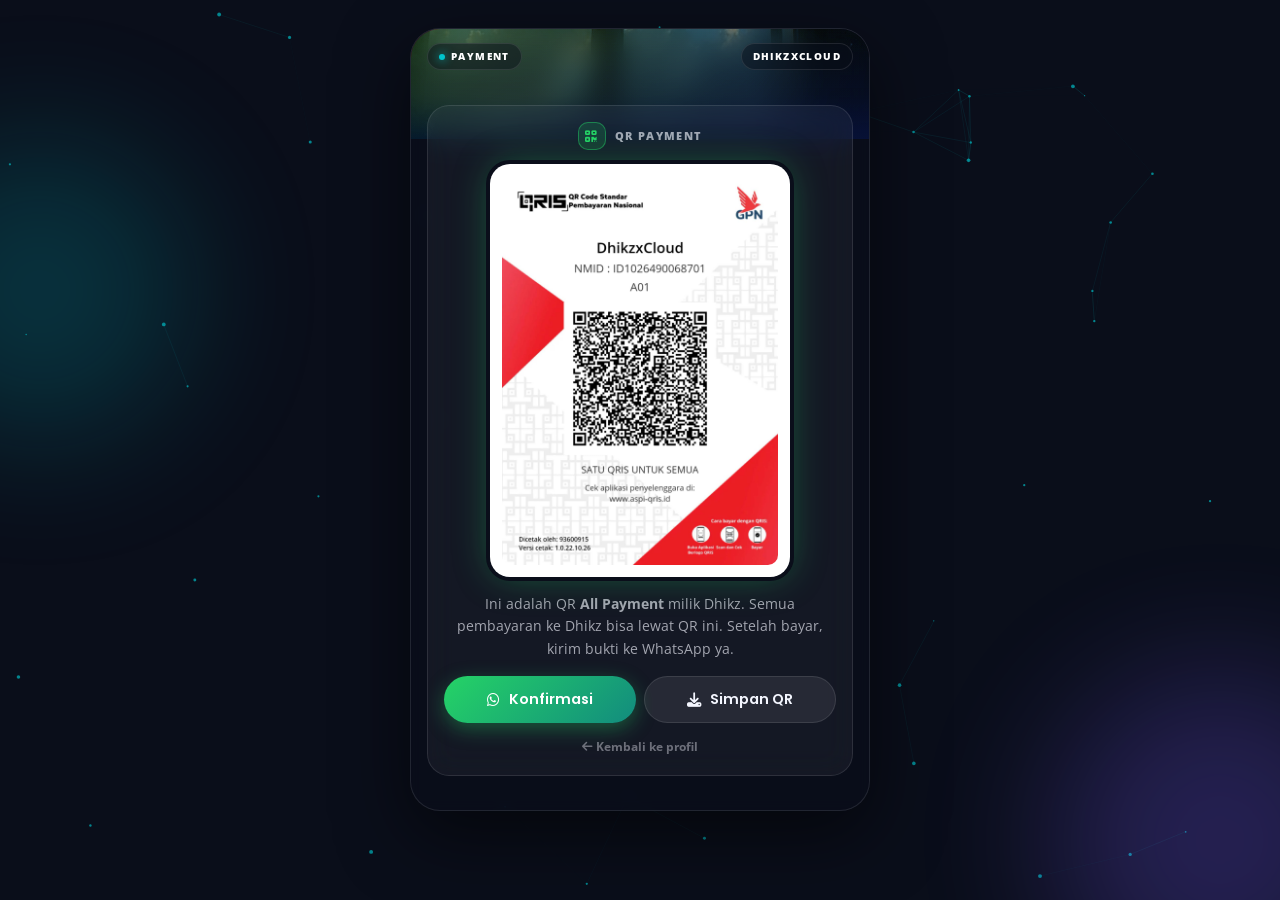
==== payment/index.html @ 9b280c03 "Add files via upload" ====
<!DOCTYPE html>
<html lang="id">
<head>
    <meta charset="UTF-8">
    <meta name="viewport" content="width=device-width, initial-scale=1.0">
    <title>QR Payment - DhikzxCloud</title>
    <meta name="description" content="QR All Payment milik Dhikz.">
    <meta name="theme-color" content="#0a0e1a">
    <meta name="robots" content="noindex">
    <link rel="icon" href="data:image/svg+xml,%3Csvg xmlns='http://www.w3.org/2000/svg' viewBox='0 0 64 64'%3E%3Crect width='64' height='64' rx='16' fill='%230a0e1a'/%3E%3Ctext x='32' y='43' font-size='30' font-family='Arial' font-weight='900' text-anchor='middle' fill='%2300c4cc'%3ED%3C/text%3E%3C/svg%3E">
    <link rel="preconnect" href="https://fonts.googleapis.com">
    <link rel="preconnect" href="https://fonts.gstatic.com" crossorigin>
    <link href="https://fonts.googleapis.com/css2?family=Poppins:wght@400;500;600;700;800&family=Open+Sans:wght@400;600;700&display=swap" rel="stylesheet">
    <link rel="stylesheet" href="https://cdnjs.cloudflare.com/ajax/libs/font-awesome/6.4.0/css/all.min.css">
    <link rel="stylesheet" href="../styles.css">
</head>
<body>
    <canvas id="bg" aria-hidden="true"></canvas>
    <div class="orb a" aria-hidden="true"></div>
    <div class="orb b" aria-hidden="true"></div>

    <main class="pw" style="max-width:460px">
        <header class="cover" style="height:110px">
            <div class="sparks" aria-hidden="true"><i></i><i></i><i></i><i></i><i></i><i></i><i></i><i></i><i></i><i></i></div>
            <div class="coverTop">
                <span class="chip"><i class="dot"></i> Payment</span>
                <span class="chip">DhikzxCloud</span>
            </div>
        </header>

        <section class="card pay" style="--accent:#25d366; margin-top:-34px; position:relative">
            <h1 class="cardTitle" style="justify-content:center"><span class="cIcon"><i class="fas fa-qrcode"></i></span>QR Payment</h1>
            <div class="qrWrap" id="qrWrap">
                <img src="payment.jpg" alt="QR All Payment milik Dhikz" onerror="this.parentNode.classList.add('err')">
                <p class="qrErr">Gambar QR belum tersedia. Hubungi via WhatsApp.</p>
            </div>
            <p class="payNote">Ini adalah QR <b>All Payment</b> milik Dhikz. Semua pembayaran ke Dhikz bisa lewat QR ini. Setelah bayar, kirim bukti ke WhatsApp ya.</p>
            <div class="pjBtns center">
                <a class="btn wa" href="https://wa.me/6285810287828" target="_blank" rel="noopener"><i class="fab fa-whatsapp"></i> Konfirmasi</a>
                <a class="btn ghost" href="payment.jpg" download="payment-dhikz.jpg"><i class="fas fa-download"></i> Simpan QR</a>
            </div>
            <a class="back" href="../"><i class="fas fa-arrow-left"></i> Kembali ke profil</a>
        </section>
    </main>

    <script src="../main.js"></script>
</body>
</html>
---- styles.css ----
/* =========================================================
   DhikzxCloud profile v2 — glass card concept
   ========================================================= */
:root {
    --ink: #f4f6ff;
    --soft: rgba(244, 246, 255, .64);
    --soft2: rgba(244, 246, 255, .40);
    --panel: rgba(255, 255, 255, .05);
    --line: rgba(255, 255, 255, .10);
    --bg: #0a0e1a;
    --glow: #00c4cc;          /* warna aksen utama: ganti di sini */
    --glow2: #7c5cff;
    --grad: linear-gradient(135deg, #00e0c6, #1fa2ff);
}

* { margin: 0; padding: 0; box-sizing: border-box; }
html { scroll-behavior: smooth; }

body {
    background: var(--bg);
    color: var(--ink);
    font-family: 'Open Sans', -apple-system, 'Segoe UI', Arial, sans-serif;
    line-height: 1.6;
    min-height: 100vh;
    overflow-x: hidden;
    padding: 28px 14px 40px;
}

#bg { position: fixed; inset: 0; width: 100%; height: 100%; z-index: 0; pointer-events: none; }

/* ===== AMBIENT ORBS ===== */
.orb { position: fixed; border-radius: 50%; filter: blur(70px); pointer-events: none; z-index: 0; }
.orb.a { width: 300px; height: 300px; top: 140px; left: -110px; background: var(--glow); opacity: .20; animation: orbFloatA 9s ease-in-out infinite; }
.orb.b { width: 340px; height: 340px; bottom: -110px; right: -110px; background: var(--glow2); opacity: .24; animation: orbFloatB 11s ease-in-out infinite; }

/* ===== WRAPPER ===== */
.pw {
    position: relative;
    z-index: 1;
    max-width: 640px;
    margin: 0 auto;
    background: rgba(10, 14, 26, .78);
    backdrop-filter: blur(6px);
    border: 1px solid var(--line);
    border-radius: 30px;
    overflow: hidden;
    padding-bottom: 22px;
    box-shadow: 0 24px 70px rgba(0, 0, 0, .55);
    animation: borderGlow 4s ease-in-out infinite;
}

/* ===== COVER ===== */
.cover {
    position: relative;
    height: 170px;
    background: #1b2240 url('dikz.webp') center 30% / cover no-repeat;
    overflow: hidden;
}
.cover::before {
    content: ""; position: absolute; inset: 0;
    backdrop-filter: blur(14px);
    background: linear-gradient(180deg, rgba(10,14,26,.15) 0%, rgba(10,14,26,.55) 60%, var(--bg) 100%);
}
.cover::after {
    content: ""; position: absolute; inset: 0;
    background: linear-gradient(135deg, #00e0c6, #1fa2ff, #7c5cff, #00e0c6);
    background-size: 250% 250%;
    mix-blend-mode: soft-light;
    opacity: .55;
    animation: coverBreath 5s ease-in-out infinite, gradShift 8s ease-in-out infinite;
}
.coverTop {
    position: absolute; top: 14px; left: 16px; right: 16px; z-index: 3;
    display: flex; justify-content: space-between; align-items: center;
    animation: riseIn .6s .05s both;
}
.chip {
    font-size: 9.5px; font-weight: 800; letter-spacing: 1.4px; text-transform: uppercase;
    padding: 5px 11px; border-radius: 999px; color: #fff;
    background: rgba(10,14,26,.45); border: 1px solid var(--line);
    backdrop-filter: blur(10px);
    display: inline-flex; align-items: center; gap: 6px;
}
.chip .dot {
    width: 6px; height: 6px; border-radius: 50%;
    background: var(--glow); box-shadow: 0 0 10px var(--glow);
    animation: pulse 2s ease-in-out infinite;
}
.chip .fa-location-dot { color: var(--glow); font-size: 10px; }

.sparks { position: absolute; inset: 0; z-index: 2; pointer-events: none; }
.sparks i {
    position: absolute; bottom: -10px; width: 5px; height: 5px; border-radius: 50%;
    background: #fff; box-shadow: 0 0 10px 2px var(--glow);
    opacity: 0; animation: sparkUp 4.5s linear infinite;
}
.sparks i:nth-child(1)  { left: 6%;  animation-delay: 0s;   animation-duration: 4.2s; }
.sparks i:nth-child(2)  { left: 16%; animation-delay: 1.2s; animation-duration: 5.1s; width: 3px; height: 3px; }
.sparks i:nth-child(3)  { left: 27%; animation-delay: .6s;  animation-duration: 4.6s; }
.sparks i:nth-child(4)  { left: 38%; animation-delay: 2.1s; animation-duration: 5.4s; width: 4px; height: 4px; }
.sparks i:nth-child(5)  { left: 49%; animation-delay: .3s;  animation-duration: 4.0s; }
.sparks i:nth-child(6)  { left: 61%; animation-delay: 1.7s; animation-duration: 5.0s; width: 3px; height: 3px; }
.sparks i:nth-child(7)  { left: 72%; animation-delay: .9s;  animation-duration: 4.8s; }
.sparks i:nth-child(8)  { left: 82%; animation-delay: 2.6s; animation-duration: 4.4s; width: 4px; height: 4px; }
.sparks i:nth-child(9)  { left: 91%; animation-delay: 1.4s; animation-duration: 5.2s; }
.sparks i:nth-child(10) { left: 33%; animation-delay: 3.1s; animation-duration: 4.9s; width: 3px; height: 3px; }

/* ===== IDENTITY ===== */
.idWrap {
    position: relative; z-index: 2;
    margin-top: -56px; padding: 0 18px; text-align: center;
    animation: riseIn .7s .1s cubic-bezier(.22,1,.36,1) both;
}
.avatarWrap {
    position: relative;
    width: 108px; height: 108px; margin: 0 auto 36px;
    border-radius: 50%; padding: 4px;
    background: var(--grad);
    box-shadow: 0 0 0 6px var(--bg), 0 0 36px rgba(0,196,204,.5);
    animation: popIn .8s .15s cubic-bezier(.22,1,.36,1) both, avatarGlow 3.2s 1s ease-in-out infinite, avatarFloat 5s 1s ease-in-out infinite;
}
.avatarInner { width: 100%; height: 100%; border-radius: 50%; overflow: hidden; background: #151b33; position: relative; }
.avatar { width: 100%; height: 100%; object-fit: cover; display: block; }

.avatarWrap::before { /* cincin cahaya muter */
    content: ""; position: absolute; inset: -10px; border-radius: 50%;
    background: conic-gradient(from 0deg, transparent 0 40%, var(--glow) 75%, #fff 100%);
    -webkit-mask: radial-gradient(farthest-side, transparent calc(100% - 3px), #000 calc(100% - 2.5px));
            mask: radial-gradient(farthest-side, transparent calc(100% - 3px), #000 calc(100% - 2.5px));
    animation: spin 2.6s linear infinite;
    filter: drop-shadow(0 0 6px var(--glow));
}
.avatarWrap::after { /* cincin putus-putus */
    content: ""; position: absolute; inset: -18px; border-radius: 50%;
    border: 1.5px dashed rgba(0,196,204,.5);
    animation: spinRev 16s linear infinite;
}
.orbit { position: absolute; inset: -26px; border-radius: 50%; pointer-events: none; animation: spin 7s linear infinite; }
.orbit::before {
    content: ""; position: absolute; top: 0; left: 50%; width: 9px; height: 9px; margin-left: -4.5px;
    border-radius: 50%; background: var(--glow); box-shadow: 0 0 14px 3px var(--glow);
}
.orbit.o2 { inset: -34px; animation: spinRev 11s linear infinite; }
.orbit.o2::before { width: 6px; height: 6px; margin-left: -3px; background: #fff; box-shadow: 0 0 10px 2px #fff; }

.pName {
    font-family: 'Poppins', sans-serif;
    font-size: clamp(1.7rem, 7vw, 2.3rem);
    font-weight: 800; letter-spacing: -.4px; line-height: 1.15;
    background: linear-gradient(90deg, #fff 0%, var(--glow) 25%, #fff 50%, var(--glow) 75%, #fff 100%);
    background-size: 200% auto;
    -webkit-background-clip: text; background-clip: text;
    -webkit-text-fill-color: transparent; color: transparent;
    animation: riseIn .6s .3s both, textFlow 4s linear infinite;
}
.pNum { margin-top: 4px; font-size: 13px; font-weight: 600; color: var(--soft2); letter-spacing: .5px; animation: riseIn .6s .38s both; }
.pBadge {
    position: relative; overflow: hidden; margin-top: 12px;
    display: inline-flex; align-items: center; gap: 7px;
    font-size: 11px; font-weight: 800; letter-spacing: 1px; text-transform: uppercase;
    padding: 6px 16px; border-radius: 999px; color: #fff;
    background: var(--grad); box-shadow: 0 6px 20px rgba(0,196,204,.4);
    animation: popIn .6s .45s both;
}
.pBadge::after {
    content: ""; position: absolute; top: 0; bottom: 0; left: 0; width: 40%;
    background: linear-gradient(90deg, transparent, rgba(255,255,255,.55), transparent);
    animation: shine 3.4s 1.2s ease-in-out infinite;
}
.tagline { margin: 16px auto 0; max-width: 460px; font-size: .95rem; font-style: italic; color: var(--soft); animation: riseIn .6s .55s both; }

/* ===== QUICK STATS ===== */
.quick { position: relative; z-index: 2; display: grid; grid-template-columns: repeat(3, 1fr); gap: 8px; margin: 20px 16px 14px; }
.qItem {
    background: var(--panel); border: 1px solid var(--line); border-radius: 16px;
    padding: 10px 6px; text-align: center; backdrop-filter: blur(12px);
    animation: popIn .55s both;
}
.qItem:nth-child(1) { animation-delay: .5s; }
.qItem:nth-child(2) { animation-delay: .6s; }
.qItem:nth-child(3) { animation-delay: .7s; }
.qL { font-size: 8.5px; font-weight: 800; letter-spacing: 1.2px; text-transform: uppercase; color: var(--soft2); margin-bottom: 4px; }
.qV { font-size: 13px; font-weight: 800; color: #fff; }
.qV.ok { color: #2de2c6; }

/* ===== SECTION CARD ===== */
.card {
    position: relative; z-index: 2; overflow: hidden;
    margin: 0 16px 12px; padding: 16px;
    background: var(--panel); border: 1px solid var(--line); border-radius: 22px;
    backdrop-filter: blur(14px);
}
.card::before { /* cahaya ngikutin kursor */
    content: ""; position: absolute; inset: 0; pointer-events: none; opacity: 0; transition: opacity .3s;
    background: radial-gradient(260px circle at var(--mx, 50%) var(--my, 0%), color-mix(in srgb, var(--accent) 16%, transparent), transparent 70%);
}
.card:hover::before { opacity: 1; }
.card::after { /* kilau lewat */
    content: ""; position: absolute; top: 0; bottom: 0; left: -60%; width: 35%;
    background: linear-gradient(90deg, transparent, rgba(255,255,255,.07), transparent);
    transform: skewX(-20deg); pointer-events: none;
    animation: sheen 6s 2s ease-in-out infinite;
}
.cardTitle {
    display: flex; align-items: center; gap: 9px; margin-bottom: 14px;
    font-family: 'Open Sans', sans-serif; font-size: 11px; font-weight: 800; letter-spacing: 1.4px;
    text-transform: uppercase; color: var(--soft);
}
.cIcon {
    width: 28px; height: 28px; border-radius: 10px; flex-shrink: 0;
    display: inline-flex; align-items: center; justify-content: center; font-size: 13px;
    color: var(--accent);
    background: color-mix(in srgb, var(--accent) 16%, transparent);
    border: 1px solid color-mix(in srgb, var(--accent) 45%, transparent);
    animation: iconPulse 3s ease-in-out infinite;
}

/* reveal saat scroll */
.reveal { opacity: 0; transform: translateY(16px) scale(.98); transition: opacity .6s cubic-bezier(.22,1,.36,1), transform .6s cubic-bezier(.22,1,.36,1); }
.reveal.in { opacity: 1; transform: none; }

/* ===== BIO ===== */
.bio p { font-size: .93rem; color: var(--soft); margin-bottom: 12px; text-align: left; }
.bio p:last-child { margin-bottom: 0; }

/* ===== SKILLS ===== */
.skills-grid { display: grid; grid-template-columns: repeat(3, 1fr); gap: 8px; }
.skill {
    border-radius: 16px; padding: 14px 6px 12px; text-align: center;
    background: color-mix(in srgb, var(--tc) 9%, transparent);
    border: 1px solid color-mix(in srgb, var(--tc) 30%, transparent);
    animation: tileFloat 4s ease-in-out infinite;
    transition: transform .25s, box-shadow .25s;
}
.skill:nth-child(2n) { animation-delay: .5s; }
.skill:nth-child(3n) { animation-delay: 1s; }
.skill:hover { box-shadow: 0 8px 22px color-mix(in srgb, var(--tc) 35%, transparent); }
.skill i { display: block; font-size: 1.7rem; color: var(--tc); margin-bottom: 8px; animation: iconBob 3.2s ease-in-out infinite; }
.skill span { font-size: 11px; font-weight: 800; letter-spacing: .6px; color: #fff; }

/* ===== PROJECTS ===== */
.project {
    position: relative; overflow: hidden;
    border-radius: 18px; padding: 15px 16px 16px; margin-bottom: 12px;
    background: linear-gradient(135deg, #1b1240 0%, #3d1b6e 52%, #a02669 100%);
    border: 1px solid rgba(255,255,255,.18);
    box-shadow: 0 12px 28px rgba(160,38,105,.28), inset 0 1px 0 rgba(255,255,255,.2);
    transition: transform .25s, box-shadow .25s;
}
.project:last-child { margin-bottom: 0; }
.project[data-cat="bot"] { background: linear-gradient(135deg, #0b2a3a 0%, #0d4d63 52%, #0aa5a0 100%); box-shadow: 0 12px 28px rgba(10,165,160,.25), inset 0 1px 0 rgba(255,255,255,.2); }
.project[data-cat="web"] { background: linear-gradient(135deg, #1b1240 0%, #3d1b6e 52%, #a02669 100%); }
.project:hover { transform: translateY(-4px); }
.project::before {
    content: "{ } < / > ( ) ; { } < / > ( ) ;";
    position: absolute; inset: -6px 0 auto 0; font-size: 22px; line-height: 2.1; letter-spacing: 14px;
    color: #fff; opacity: .06; pointer-events: none; font-family: monospace;
    animation: suitDrift 6s ease-in-out infinite;
}
.project::after {
    content: ""; position: absolute; top: 0; bottom: 0; left: 0; width: 28%;
    background: linear-gradient(90deg, transparent, rgba(255,255,255,.2), transparent);
    transform: translateX(-140%) skewX(-20deg); pointer-events: none;
    animation: chipSheen 5s 1.5s ease-in-out infinite;
}
.project > * { position: relative; z-index: 1; }
.pjTop { display: flex; justify-content: space-between; align-items: center; margin-bottom: 8px; }
.pjLabel { font-size: 10px; font-weight: 800; letter-spacing: 1.6px; text-transform: uppercase; color: rgba(255,255,255,.7); }
.pjBadge {
    display: inline-flex; align-items: center; gap: 4px;
    font-size: 9.5px; font-weight: 800; letter-spacing: .6px; text-transform: uppercase;
    padding: 3px 9px; border-radius: 999px;
    color: #c8ffee; background: rgba(45,226,198,.16); border: 1px solid rgba(45,226,198,.5);
}
.pjBadge.soon { color: #ffe9a8; background: rgba(255,210,63,.14); border-color: rgba(255,210,63,.5); }
.project h3 { font-family: 'Poppins', sans-serif; font-size: 1.12rem; font-weight: 700; line-height: 1.3; color: #fff; margin-bottom: 6px; }
.pjDesc { font-size: .86rem; color: rgba(255,255,255,.8); margin-bottom: 12px; }
.tags { display: flex; flex-wrap: wrap; gap: 6px; }
.tags span {
    font-size: 11px; font-weight: 700; padding: 4px 10px; border-radius: 999px;
    color: #fff; background: rgba(255,255,255,.12); border: 1px solid rgba(255,255,255,.22);
}
.project .btn { margin-top: 14px; }

/* ===== BUTTONS ===== */
.btn {
    display: inline-flex; align-items: center; justify-content: center; gap: 9px;
    font-family: 'Poppins', sans-serif; font-size: .9rem; font-weight: 600; text-decoration: none; cursor: pointer;
    color: #04121a; background: var(--grad);
    border: 0; border-radius: 999px; padding: 11px 24px;
    box-shadow: 0 6px 20px rgba(0,196,204,.35);
    transition: transform .2s, box-shadow .2s;
}
.btn:hover { transform: translateY(-2px) scale(1.02); box-shadow: 0 10px 26px rgba(0,196,204,.5); }
.btn:focus-visible, .card button:focus-visible { outline: 2px solid #fff; outline-offset: 3px; }
.btn.wa { background: linear-gradient(135deg, #25d366, #128c7e); color: #fff; box-shadow: 0 6px 20px rgba(37,211,102,.35); }
.btn.ghost { background: rgba(255,255,255,.08); color: var(--ink); border: 1px solid var(--line); box-shadow: none; }

/* ===== BUTTON ROWS ===== */
.pjBtns { display: flex; flex-wrap: wrap; gap: 8px; margin-top: 14px; }
.pjBtns .btn { margin-top: 0; flex: 1 1 140px; }
.pjBtns.center { justify-content: center; margin-top: 0; }

/* ===== PAYMENT PAGE ===== */
.pay { text-align: center; }
.qrWrap {
    position: relative; width: min(100%, 300px); margin: 6px auto 16px; padding: 12px;
    background: #fff; border-radius: 20px;
    box-shadow: 0 0 0 4px var(--bg), 0 0 36px rgba(37,211,102,.35);
}
.qrWrap img { display: block; width: 100%; height: auto; border-radius: 10px; }
.qrErr { display: none; color: #333; font-size: .85rem; padding: 40px 10px; }
.qrWrap.err img { display: none; }
.qrWrap.err .qrErr { display: block; }
.payNote { color: var(--soft); font-size: .88rem; margin-bottom: 16px; }
.pay .pjBtns { margin-top: 0; }
.back { display: inline-block; margin-top: 14px; font-size: 12px; font-weight: 700; color: var(--soft2); text-decoration: none; }
.back:hover { color: var(--glow); }

/* ===== CONTACT ===== */
.contact { text-align: center; }
.contact .cardTitle { justify-content: center; }
.cDesc { color: var(--soft); font-size: .92rem; margin-bottom: 16px; }

/* ===== FOOTER ===== */
.foot { position: relative; z-index: 2; margin-top: 16px; text-align: center; }
.foot > span {
    display: inline-block; padding: 6px 16px; border-radius: 999px;
    font-size: 10px; font-weight: 700; letter-spacing: 1.2px; text-transform: uppercase;
    color: var(--soft2); background: var(--panel); border: 1px solid var(--line);
}
.foot p { margin-top: 10px; font-size: 11.5px; color: var(--soft2); }
.foot .fa-heart { color: #ff6b8b; margin: 0 2px; }

/* ===== MODAL ===== */
.modal {
    position: fixed; inset: 0; z-index: 100; display: flex; align-items: center; justify-content: center;
    padding: 20px; background: rgba(5, 8, 16, .72); backdrop-filter: blur(6px);
}
.modal[hidden] { display: none; }
.mBox {
    width: 100%; max-width: 340px; text-align: center; padding: 26px 22px 20px;
    background: #121a30; border: 1px solid var(--line); border-radius: 22px;
    box-shadow: 0 24px 70px rgba(0,0,0,.6);
    animation: popIn .35s cubic-bezier(.22,1,.36,1) both;
}
.mIcon {
    width: 62px; height: 62px; margin: 0 auto 14px; border-radius: 50%;
    display: flex; align-items: center; justify-content: center; font-size: 28px; color: #fff;
    background: var(--grad); box-shadow: 0 0 28px rgba(0,196,204,.5);
    animation: avatarFloat 2.4s ease-in-out infinite;
}
.mIcon.wa { background: linear-gradient(135deg, #25d366, #128c7e); box-shadow: 0 0 28px rgba(37,211,102,.5); }
.mBox h3 { font-family: 'Poppins', sans-serif; font-size: 1.15rem; margin-bottom: 6px; }
.mBox p { color: var(--soft); font-size: .9rem; margin-bottom: 18px; }
.mBtns { display: flex; gap: 8px; justify-content: center; }
.mBtns .btn { flex: 1; padding: 10px 14px; }

/* ===== ANIMATIONS ===== */
@keyframes spin { to { transform: rotate(360deg); } }
@keyframes spinRev { to { transform: rotate(-360deg); } }
@keyframes pulse { 0%,100% { opacity: 1; transform: scale(1); } 50% { opacity: .4; transform: scale(.75); } }
@keyframes riseIn { from { opacity: 0; transform: translateY(18px); } to { opacity: 1; transform: none; } }
@keyframes popIn { 0% { opacity: 0; transform: scale(.5); } 70% { transform: scale(1.08); } 100% { opacity: 1; transform: scale(1); } }
@keyframes orbFloatA { 0%,100% { transform: translate(0,0) scale(1); } 50% { transform: translate(40px,-30px) scale(1.15); } }
@keyframes orbFloatB { 0%,100% { transform: translate(0,0) scale(1); } 50% { transform: translate(-45px,35px) scale(1.2); } }
@keyframes coverBreath { 0%,100% { opacity: .35; } 50% { opacity: .7; } }
@keyframes gradShift { 0%,100% { background-position: 0% 50%; } 50% { background-position: 100% 50%; } }
@keyframes avatarGlow {
    0%,100% { box-shadow: 0 0 0 6px var(--bg), 0 0 28px rgba(0,196,204,.4); }
    50%     { box-shadow: 0 0 0 6px var(--bg), 0 0 52px rgba(0,196,204,.8); }
}
@keyframes avatarFloat { 0%,100% { transform: translateY(0); } 50% { transform: translateY(-5px); } }
@keyframes shine { 0% { transform: translateX(-130%) skewX(-20deg); } 55%,100% { transform: translateX(260%) skewX(-20deg); } }
@keyframes tileFloat { 0%,100% { transform: translateY(0); } 50% { transform: translateY(-4px); } }
@keyframes sheen { 0% { left: -60%; } 60%,100% { left: 130%; } }
@keyframes sparkUp { 0% { transform: translateY(0) scale(.4); opacity: 0; } 15% { opacity: 1; } 100% { transform: translateY(-170px) scale(1.1); opacity: 0; } }
@keyframes textFlow { to { background-position: 200% center; } }
@keyframes borderGlow {
    0%,100% { box-shadow: 0 24px 70px rgba(0,0,0,.55), 0 0 0 rgba(0,0,0,0); border-color: var(--line); }
    50%     { box-shadow: 0 24px 70px rgba(0,0,0,.55), 0 0 36px rgba(0,196,204,.26); border-color: rgba(0,196,204,.4); }
}
@keyframes iconPulse { 0%,100% { box-shadow: 0 0 0 0 color-mix(in srgb, var(--accent) 55%, transparent); } 50% { box-shadow: 0 0 0 7px transparent; } }
@keyframes iconBob { 0%,100% { transform: translateY(0) rotate(0); } 50% { transform: translateY(-3px) rotate(-8deg); } }
@keyframes chipSheen { 0% { transform: translateX(-140%) skewX(-20deg); } 55%,100% { transform: translateX(380%) skewX(-20deg); } }
@keyframes suitDrift { 0%,100% { transform: translateY(0); } 50% { transform: translateY(-6px); } }

/* ===== RESPONSIVE ===== */
@media (max-width: 480px) {
    body { padding: 14px 8px 28px; }
    .pw { border-radius: 24px; }
    .cover { height: 150px; }
    .card { margin-left: 12px; margin-right: 12px; padding: 14px; }
    .quick { margin-left: 12px; margin-right: 12px; }
    .btn { width: 100%; }
    .mBtns .btn { width: auto; }
}

@media (prefers-reduced-motion: reduce) {
    *, *::before, *::after { animation: none !important; transition: none !important; }
    .reveal { opacity: 1; transform: none; }
}
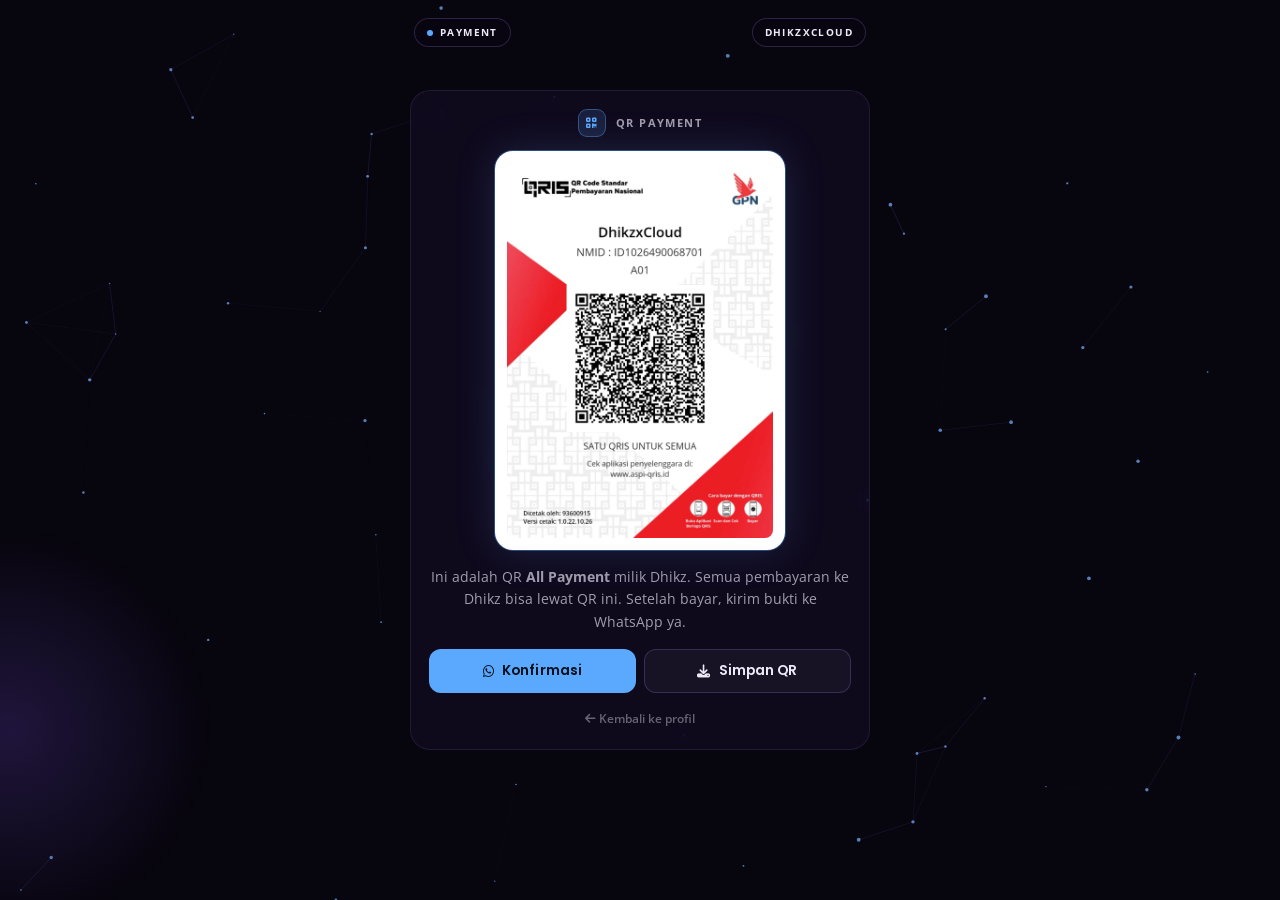
==== commit 28e41e91: "Add files via upload" ====
--- a/payment/index.html
+++ b/payment/index.html
@@ -5,30 +5,29 @@
     <meta name="viewport" content="width=device-width, initial-scale=1.0">
     <title>QR Payment - DhikzxCloud</title>
     <meta name="description" content="QR All Payment milik Dhikz.">
-    <meta name="theme-color" content="#0a0e1a">
+    <meta name="theme-color" content="#07050d">
     <meta name="robots" content="noindex">
-    <link rel="icon" href="data:image/svg+xml,%3Csvg xmlns='http://www.w3.org/2000/svg' viewBox='0 0 64 64'%3E%3Crect width='64' height='64' rx='16' fill='%230a0e1a'/%3E%3Ctext x='32' y='43' font-size='30' font-family='Arial' font-weight='900' text-anchor='middle' fill='%2300c4cc'%3ED%3C/text%3E%3C/svg%3E">
+    <link rel="icon" href="data:image/svg+xml,%3Csvg xmlns='http://www.w3.org/2000/svg' viewBox='0 0 64 64'%3E%3Crect width='64' height='64' rx='16' fill='%2307050d'/%3E%3Ctext x='32' y='43' font-size='30' font-family='Arial' font-weight='900' text-anchor='middle' fill='%235aa9ff'%3ED%3C/text%3E%3C/svg%3E">
     <link rel="preconnect" href="https://fonts.googleapis.com">
     <link rel="preconnect" href="https://fonts.gstatic.com" crossorigin>
-    <link href="https://fonts.googleapis.com/css2?family=Poppins:wght@400;500;600;700;800&family=Open+Sans:wght@400;600;700&display=swap" rel="stylesheet">
+    <link href="https://fonts.googleapis.com/css2?family=Poppins:wght@400;500;600;700&family=Open+Sans:wght@400;600;700&display=swap" rel="stylesheet">
     <link rel="stylesheet" href="https://cdnjs.cloudflare.com/ajax/libs/font-awesome/6.4.0/css/all.min.css">
     <link rel="stylesheet" href="../styles.css">
 </head>
 <body>
     <canvas id="bg" aria-hidden="true"></canvas>
-    <div class="orb a" aria-hidden="true"></div>
-    <div class="orb b" aria-hidden="true"></div>
+    <div class="fx" aria-hidden="true">
+        <div class="orb a"></div>
+    </div>
 
     <main class="pw" style="max-width:460px">
-        <header class="cover" style="height:110px">
-            <div class="sparks" aria-hidden="true"><i></i><i></i><i></i><i></i><i></i><i></i><i></i><i></i><i></i><i></i></div>
-            <div class="coverTop">
-                <span class="chip"><i class="dot"></i> Payment</span>
-                <span class="chip">DhikzxCloud</span>
-            </div>
-        </header>
+        <div class="coverTop" style="height:90px">
+            <div class="sparks"><i></i><i></i><i></i><i></i><i></i><i></i><i></i><i></i><i></i><i></i></div>
+            <span class="chip"><i class="dot"></i> Payment</span>
+            <span class="chip">DhikzxCloud</span>
+        </div>
 
-        <section class="card pay" style="--accent:#25d366; margin-top:-34px; position:relative">
+        <section class="card pay">
             <h1 class="cardTitle" style="justify-content:center"><span class="cIcon"><i class="fas fa-qrcode"></i></span>QR Payment</h1>
             <div class="qrWrap" id="qrWrap">
                 <img src="payment.jpg" alt="QR All Payment milik Dhikz" onerror="this.parentNode.classList.add('err')">
@@ -36,7 +35,7 @@
             </div>
             <p class="payNote">Ini adalah QR <b>All Payment</b> milik Dhikz. Semua pembayaran ke Dhikz bisa lewat QR ini. Setelah bayar, kirim bukti ke WhatsApp ya.</p>
             <div class="pjBtns center">
-                <a class="btn wa" href="https://wa.me/6285810287828" target="_blank" rel="noopener"><i class="fab fa-whatsapp"></i> Konfirmasi</a>
+                <a class="btn" href="https://wa.me/6285810287828" target="_blank" rel="noopener"><i class="fab fa-whatsapp"></i> Konfirmasi</a>
                 <a class="btn ghost" href="payment.jpg" download="payment-dhikz.jpg"><i class="fas fa-download"></i> Simpan QR</a>
             </div>
             <a class="back" href="../"><i class="fas fa-arrow-left"></i> Kembali ke profil</a>
--- a/styles.css
+++ b/styles.css
@@ -1,398 +1,331 @@
 /* =========================================================
-   DhikzxCloud profile v2 — glass card concept
+   DhikzxCloud profile v3 — Soft Dark (hitam + ungu gelap, aksen biru)
    ========================================================= */
 :root {
-    --ink: #f4f6ff;
-    --soft: rgba(244, 246, 255, .64);
-    --soft2: rgba(244, 246, 255, .40);
-    --panel: rgba(255, 255, 255, .05);
-    --line: rgba(255, 255, 255, .10);
-    --bg: #0a0e1a;
-    --glow: #00c4cc;          /* warna aksen utama: ganti di sini */
-    --glow2: #7c5cff;
-    --grad: linear-gradient(135deg, #00e0c6, #1fa2ff);
+    --bg: #07050d;
+    --bg2: #0e0818;
+    --purple-1: #150d25;
+    --purple-2: #1d1236;
+    --purple-3: #2a1a4d;
+    --card: rgba(22, 14, 40, .62);
+    --line: rgba(170, 140, 255, .12);
+    --line2: rgba(170, 140, 255, .22);
+    --ink: #eeeaf8;
+    --soft: rgba(238, 234, 248, .66);
+    --soft2: rgba(238, 234, 248, .40);
+    --blue: #5aa9ff;          /* satu-satunya warna terang */
+    --blue-soft: rgba(90, 169, 255, .14);
+    --blue-line: rgba(90, 169, 255, .38);
 }
 
 * { margin: 0; padding: 0; box-sizing: border-box; }
 html { scroll-behavior: smooth; }
 
 body {
+    position: relative;
     background: var(--bg);
     color: var(--ink);
     font-family: 'Open Sans', -apple-system, 'Segoe UI', Arial, sans-serif;
     line-height: 1.6;
     min-height: 100vh;
     overflow-x: hidden;
-    padding: 28px 14px 40px;
-}
-
+    padding: 0 14px 40px;
+}
+
+/* pembungkus latar: memotong orb supaya tidak bikin scroll horizontal */
+.fx { position: absolute; inset: 0; overflow: hidden; pointer-events: none; z-index: 0; }
+
+/* ===== PARTIKEL LATAR ===== */
 #bg { position: fixed; inset: 0; width: 100%; height: 100%; z-index: 0; pointer-events: none; }
 
-/* ===== AMBIENT ORBS ===== */
-.orb { position: fixed; border-radius: 50%; filter: blur(70px); pointer-events: none; z-index: 0; }
-.orb.a { width: 300px; height: 300px; top: 140px; left: -110px; background: var(--glow); opacity: .20; animation: orbFloatA 9s ease-in-out infinite; }
-.orb.b { width: 340px; height: 340px; bottom: -110px; right: -110px; background: var(--glow2); opacity: .24; animation: orbFloatB 11s ease-in-out infinite; }
+/* cahaya lembut ungu/biru di latar */
+.orb { position: absolute; border-radius: 50%; pointer-events: none; z-index: 0; }
+.orb.a { width: 420px; height: 420px; top: 520px; left: -200px; background: radial-gradient(circle, rgba(90,60,170,.30) 0%, transparent 68%); }
+.orb.b { width: 460px; height: 460px; top: 1300px; right: -220px; background: radial-gradient(circle, rgba(90,169,255,.12) 0%, transparent 68%); }
 
 /* ===== WRAPPER ===== */
-.pw {
+.pw { position: relative; z-index: 1; max-width: 600px; margin: 0 auto; padding-bottom: 20px; }
+
+/* ===== TOP BAR ===== */
+.coverTop {
     position: relative;
-    z-index: 1;
-    max-width: 640px;
-    margin: 0 auto;
-    background: rgba(10, 14, 26, .78);
-    backdrop-filter: blur(6px);
-    border: 1px solid var(--line);
-    border-radius: 30px;
-    overflow: hidden;
-    padding-bottom: 22px;
-    box-shadow: 0 24px 70px rgba(0, 0, 0, .55);
-    animation: borderGlow 4s ease-in-out infinite;
-}
-
-/* ===== COVER ===== */
-.cover {
-    position: relative;
-    height: 170px;
-    background: #1b2240 url('dikz.webp') center 30% / cover no-repeat;
-    overflow: hidden;
-}
-.cover::before {
-    content: ""; position: absolute; inset: 0;
-    backdrop-filter: blur(14px);
-    background: linear-gradient(180deg, rgba(10,14,26,.15) 0%, rgba(10,14,26,.55) 60%, var(--bg) 100%);
-}
-.cover::after {
-    content: ""; position: absolute; inset: 0;
-    background: linear-gradient(135deg, #00e0c6, #1fa2ff, #7c5cff, #00e0c6);
-    background-size: 250% 250%;
-    mix-blend-mode: soft-light;
-    opacity: .55;
-    animation: coverBreath 5s ease-in-out infinite, gradShift 8s ease-in-out infinite;
-}
-.coverTop {
-    position: absolute; top: 14px; left: 16px; right: 16px; z-index: 3;
     display: flex; justify-content: space-between; align-items: center;
-    animation: riseIn .6s .05s both;
+    padding: 18px 4px 0; height: 150px; align-items: flex-start;
 }
 .chip {
-    font-size: 9.5px; font-weight: 800; letter-spacing: 1.4px; text-transform: uppercase;
-    padding: 5px 11px; border-radius: 999px; color: #fff;
-    background: rgba(10,14,26,.45); border: 1px solid var(--line);
-    backdrop-filter: blur(10px);
-    display: inline-flex; align-items: center; gap: 6px;
-}
-.chip .dot {
-    width: 6px; height: 6px; border-radius: 50%;
-    background: var(--glow); box-shadow: 0 0 10px var(--glow);
-    animation: pulse 2s ease-in-out infinite;
-}
-.chip .fa-location-dot { color: var(--glow); font-size: 10px; }
-
-.sparks { position: absolute; inset: 0; z-index: 2; pointer-events: none; }
+    font-size: 9.5px; font-weight: 700; letter-spacing: 1.4px; text-transform: uppercase;
+    padding: 6px 12px; border-radius: 999px; color: var(--ink);
+    background: rgba(10, 6, 20, .55); border: 1px solid var(--line2);
+    backdrop-filter: blur(8px);
+    display: inline-flex; align-items: center; gap: 7px;
+}
+.chip .dot { width: 6px; height: 6px; border-radius: 50%; background: var(--blue); animation: pulse 2.4s ease-in-out infinite; }
+.chip .fa-location-dot { color: var(--blue); font-size: 10px; }
+
+/* sparks naik di area atas */
+.sparks { position: absolute; inset: 0; pointer-events: none; overflow: hidden; z-index: 0; }
 .sparks i {
-    position: absolute; bottom: -10px; width: 5px; height: 5px; border-radius: 50%;
-    background: #fff; box-shadow: 0 0 10px 2px var(--glow);
+    position: absolute; bottom: 0; width: 4px; height: 4px; border-radius: 50%;
+    background: #fff; box-shadow: 0 0 10px 2px var(--blue);
     opacity: 0; animation: sparkUp 4.5s linear infinite;
 }
 .sparks i:nth-child(1)  { left: 6%;  animation-delay: 0s;   animation-duration: 4.2s; }
 .sparks i:nth-child(2)  { left: 16%; animation-delay: 1.2s; animation-duration: 5.1s; width: 3px; height: 3px; }
 .sparks i:nth-child(3)  { left: 27%; animation-delay: .6s;  animation-duration: 4.6s; }
-.sparks i:nth-child(4)  { left: 38%; animation-delay: 2.1s; animation-duration: 5.4s; width: 4px; height: 4px; }
+.sparks i:nth-child(4)  { left: 38%; animation-delay: 2.1s; animation-duration: 5.4s; width: 3px; height: 3px; }
 .sparks i:nth-child(5)  { left: 49%; animation-delay: .3s;  animation-duration: 4.0s; }
 .sparks i:nth-child(6)  { left: 61%; animation-delay: 1.7s; animation-duration: 5.0s; width: 3px; height: 3px; }
 .sparks i:nth-child(7)  { left: 72%; animation-delay: .9s;  animation-duration: 4.8s; }
-.sparks i:nth-child(8)  { left: 82%; animation-delay: 2.6s; animation-duration: 4.4s; width: 4px; height: 4px; }
+.sparks i:nth-child(8)  { left: 82%; animation-delay: 2.6s; animation-duration: 4.4s; width: 3px; height: 3px; }
 .sparks i:nth-child(9)  { left: 91%; animation-delay: 1.4s; animation-duration: 5.2s; }
 .sparks i:nth-child(10) { left: 33%; animation-delay: 3.1s; animation-duration: 4.9s; width: 3px; height: 3px; }
+.coverTop .chip { position: relative; z-index: 1; }
 
 /* ===== IDENTITY ===== */
-.idWrap {
-    position: relative; z-index: 2;
-    margin-top: -56px; padding: 0 18px; text-align: center;
-    animation: riseIn .7s .1s cubic-bezier(.22,1,.36,1) both;
-}
+.idWrap { position: relative; text-align: center; padding: 0 12px; animation: riseIn .7s .05s cubic-bezier(.22,1,.36,1) both; }
 .avatarWrap {
-    position: relative;
-    width: 108px; height: 108px; margin: 0 auto 36px;
-    border-radius: 50%; padding: 4px;
-    background: var(--grad);
-    box-shadow: 0 0 0 6px var(--bg), 0 0 36px rgba(0,196,204,.5);
-    animation: popIn .8s .15s cubic-bezier(.22,1,.36,1) both, avatarGlow 3.2s 1s ease-in-out infinite, avatarFloat 5s 1s ease-in-out infinite;
-}
-.avatarInner { width: 100%; height: 100%; border-radius: 50%; overflow: hidden; background: #151b33; position: relative; }
-.avatar { width: 100%; height: 100%; object-fit: cover; display: block; }
-
-.avatarWrap::before { /* cincin cahaya muter */
+    position: relative; width: 108px; height: 108px; margin: 0 auto 30px;
+    border-radius: 50%; padding: 3px;
+    background: linear-gradient(135deg, var(--blue), var(--purple-3));
+    box-shadow: 0 0 0 6px var(--bg), 0 0 30px rgba(90,169,255,.28);
+    animation: avatarGlow 3.2s ease-in-out infinite, avatarFloat 5s ease-in-out infinite;
+}
+.avatarWrap::after {
+    content: ""; position: absolute; inset: -16px; border-radius: 50%;
+    border: 1.5px dashed rgba(90,169,255,.35);
+    animation: spin 22s linear infinite;
+}
+/* cincin cahaya muter + titik orbit */
+.avatarWrap::before {
     content: ""; position: absolute; inset: -10px; border-radius: 50%;
-    background: conic-gradient(from 0deg, transparent 0 40%, var(--glow) 75%, #fff 100%);
+    background: conic-gradient(from 0deg, transparent 0 40%, var(--blue) 80%, #fff 100%);
     -webkit-mask: radial-gradient(farthest-side, transparent calc(100% - 3px), #000 calc(100% - 2.5px));
             mask: radial-gradient(farthest-side, transparent calc(100% - 3px), #000 calc(100% - 2.5px));
-    animation: spin 2.6s linear infinite;
-    filter: drop-shadow(0 0 6px var(--glow));
-}
-.avatarWrap::after { /* cincin putus-putus */
-    content: ""; position: absolute; inset: -18px; border-radius: 50%;
-    border: 1.5px dashed rgba(0,196,204,.5);
-    animation: spinRev 16s linear infinite;
+    animation: spin 2.8s linear infinite;
+    filter: drop-shadow(0 0 6px var(--blue));
 }
 .orbit { position: absolute; inset: -26px; border-radius: 50%; pointer-events: none; animation: spin 7s linear infinite; }
 .orbit::before {
-    content: ""; position: absolute; top: 0; left: 50%; width: 9px; height: 9px; margin-left: -4.5px;
-    border-radius: 50%; background: var(--glow); box-shadow: 0 0 14px 3px var(--glow);
+    content: ""; position: absolute; top: 0; left: 50%; width: 8px; height: 8px; margin-left: -4px;
+    border-radius: 50%; background: var(--blue); box-shadow: 0 0 14px 3px var(--blue);
 }
 .orbit.o2 { inset: -34px; animation: spinRev 11s linear infinite; }
-.orbit.o2::before { width: 6px; height: 6px; margin-left: -3px; background: #fff; box-shadow: 0 0 10px 2px #fff; }
+.orbit.o2::before { width: 5px; height: 5px; margin-left: -2.5px; background: #fff; box-shadow: 0 0 10px 2px #fff; }
+.avatarInner { width: 100%; height: 100%; border-radius: 50%; overflow: hidden; background: var(--purple-1); }
+.avatar { width: 100%; height: 100%; object-fit: cover; display: block; }
 
 .pName {
     font-family: 'Poppins', sans-serif;
     font-size: clamp(1.7rem, 7vw, 2.3rem);
-    font-weight: 800; letter-spacing: -.4px; line-height: 1.15;
-    background: linear-gradient(90deg, #fff 0%, var(--glow) 25%, #fff 50%, var(--glow) 75%, #fff 100%);
+    font-weight: 700; letter-spacing: -.3px; line-height: 1.15;
+    background: linear-gradient(90deg, #fff 0%, #8fc2ff 25%, #fff 50%, #8fc2ff 75%, #fff 100%);
     background-size: 200% auto;
     -webkit-background-clip: text; background-clip: text;
     -webkit-text-fill-color: transparent; color: transparent;
-    animation: riseIn .6s .3s both, textFlow 4s linear infinite;
-}
-.pNum { margin-top: 4px; font-size: 13px; font-weight: 600; color: var(--soft2); letter-spacing: .5px; animation: riseIn .6s .38s both; }
+    animation: textFlow 4s linear infinite;
+}
+.pNum { margin-top: 4px; font-size: 13px; font-weight: 600; color: var(--soft2); letter-spacing: .5px; }
 .pBadge {
-    position: relative; overflow: hidden; margin-top: 12px;
-    display: inline-flex; align-items: center; gap: 7px;
-    font-size: 11px; font-weight: 800; letter-spacing: 1px; text-transform: uppercase;
-    padding: 6px 16px; border-radius: 999px; color: #fff;
-    background: var(--grad); box-shadow: 0 6px 20px rgba(0,196,204,.4);
-    animation: popIn .6s .45s both;
+    position: relative; overflow: hidden;
+    margin-top: 12px; display: inline-flex; align-items: center; gap: 7px;
+    font-size: 11px; font-weight: 700; letter-spacing: 1px; text-transform: uppercase;
+    padding: 6px 15px; border-radius: 999px;
+    color: var(--blue); background: var(--blue-soft); border: 1px solid var(--blue-line);
 }
 .pBadge::after {
     content: ""; position: absolute; top: 0; bottom: 0; left: 0; width: 40%;
-    background: linear-gradient(90deg, transparent, rgba(255,255,255,.55), transparent);
+    background: linear-gradient(90deg, transparent, rgba(90,169,255,.35), transparent);
     animation: shine 3.4s 1.2s ease-in-out infinite;
 }
-.tagline { margin: 16px auto 0; max-width: 460px; font-size: .95rem; font-style: italic; color: var(--soft); animation: riseIn .6s .55s both; }
+.tagline { margin: 16px auto 0; max-width: 440px; font-size: .93rem; font-style: italic; color: var(--soft); }
 
 /* ===== QUICK STATS ===== */
-.quick { position: relative; z-index: 2; display: grid; grid-template-columns: repeat(3, 1fr); gap: 8px; margin: 20px 16px 14px; }
+.quick { display: grid; grid-template-columns: repeat(3, 1fr); gap: 8px; margin: 22px 0 12px; }
 .qItem {
-    background: var(--panel); border: 1px solid var(--line); border-radius: 16px;
+    background: var(--card); border: 1px solid var(--line); border-radius: 14px;
     padding: 10px 6px; text-align: center; backdrop-filter: blur(12px);
-    animation: popIn .55s both;
-}
-.qItem:nth-child(1) { animation-delay: .5s; }
-.qItem:nth-child(2) { animation-delay: .6s; }
-.qItem:nth-child(3) { animation-delay: .7s; }
-.qL { font-size: 8.5px; font-weight: 800; letter-spacing: 1.2px; text-transform: uppercase; color: var(--soft2); margin-bottom: 4px; }
-.qV { font-size: 13px; font-weight: 800; color: #fff; }
-.qV.ok { color: #2de2c6; }
-
-/* ===== SECTION CARD ===== */
+}
+.qItem { animation: popIn .55s both; }
+.qItem:nth-child(1) { animation-delay: .3s; }
+.qItem:nth-child(2) { animation-delay: .4s; }
+.qItem:nth-child(3) { animation-delay: .5s; }
+.qL { font-size: 8.5px; font-weight: 700; letter-spacing: 1.2px; text-transform: uppercase; color: var(--soft2); margin-bottom: 4px; }
+.qV { font-size: 13px; font-weight: 700; color: #fff; }
+.qV.ok { color: var(--blue); }
+
+/* ===== CARD ===== */
 .card {
-    position: relative; z-index: 2; overflow: hidden;
-    margin: 0 16px 12px; padding: 16px;
-    background: var(--panel); border: 1px solid var(--line); border-radius: 22px;
+    position: relative; overflow: hidden;
+    margin: 0 0 12px; padding: 18px;
+    background: var(--card); border: 1px solid var(--line); border-radius: 20px;
     backdrop-filter: blur(14px);
 }
-.card::before { /* cahaya ngikutin kursor */
+.card::before { /* cahaya biru tipis ngikutin kursor */
     content: ""; position: absolute; inset: 0; pointer-events: none; opacity: 0; transition: opacity .3s;
-    background: radial-gradient(260px circle at var(--mx, 50%) var(--my, 0%), color-mix(in srgb, var(--accent) 16%, transparent), transparent 70%);
+    background: radial-gradient(240px circle at var(--mx, 50%) var(--my, 0%), rgba(90,169,255,.10), transparent 70%);
 }
 .card:hover::before { opacity: 1; }
 .card::after { /* kilau lewat */
     content: ""; position: absolute; top: 0; bottom: 0; left: -60%; width: 35%;
-    background: linear-gradient(90deg, transparent, rgba(255,255,255,.07), transparent);
+    background: linear-gradient(90deg, transparent, rgba(150,120,255,.07), transparent);
     transform: skewX(-20deg); pointer-events: none;
-    animation: sheen 6s 2s ease-in-out infinite;
+    animation: sheen 7s 2s ease-in-out infinite;
 }
 .cardTitle {
-    display: flex; align-items: center; gap: 9px; margin-bottom: 14px;
-    font-family: 'Open Sans', sans-serif; font-size: 11px; font-weight: 800; letter-spacing: 1.4px;
+    display: flex; align-items: center; gap: 10px; margin-bottom: 14px;
+    font-family: 'Open Sans', sans-serif; font-size: 11px; font-weight: 700; letter-spacing: 1.4px;
     text-transform: uppercase; color: var(--soft);
 }
 .cIcon {
-    width: 28px; height: 28px; border-radius: 10px; flex-shrink: 0;
-    display: inline-flex; align-items: center; justify-content: center; font-size: 13px;
-    color: var(--accent);
-    background: color-mix(in srgb, var(--accent) 16%, transparent);
-    border: 1px solid color-mix(in srgb, var(--accent) 45%, transparent);
+    width: 28px; height: 28px; border-radius: 9px; flex-shrink: 0;
+    display: inline-flex; align-items: center; justify-content: center; font-size: 12px;
+    color: var(--blue); background: var(--blue-soft); border: 1px solid var(--blue-line);
     animation: iconPulse 3s ease-in-out infinite;
 }
 
-/* reveal saat scroll */
-.reveal { opacity: 0; transform: translateY(16px) scale(.98); transition: opacity .6s cubic-bezier(.22,1,.36,1), transform .6s cubic-bezier(.22,1,.36,1); }
+.reveal { opacity: 0; transform: translateY(14px); transition: opacity .6s cubic-bezier(.22,1,.36,1), transform .6s cubic-bezier(.22,1,.36,1); }
 .reveal.in { opacity: 1; transform: none; }
 
 /* ===== BIO ===== */
-.bio p { font-size: .93rem; color: var(--soft); margin-bottom: 12px; text-align: left; }
+.bio p { font-size: .93rem; color: var(--soft); margin-bottom: 12px; }
 .bio p:last-child { margin-bottom: 0; }
 
 /* ===== SKILLS ===== */
 .skills-grid { display: grid; grid-template-columns: repeat(3, 1fr); gap: 8px; }
 .skill {
-    border-radius: 16px; padding: 14px 6px 12px; text-align: center;
-    background: color-mix(in srgb, var(--tc) 9%, transparent);
-    border: 1px solid color-mix(in srgb, var(--tc) 30%, transparent);
-    animation: tileFloat 4s ease-in-out infinite;
-    transition: transform .25s, box-shadow .25s;
-}
+    border-radius: 14px; padding: 14px 6px 12px; text-align: center;
+    background: rgba(255,255,255,.035); border: 1px solid var(--line);
+    transition: border-color .25s, background .25s, transform .25s;
+}
+.skill { animation: tileFloat 4s ease-in-out infinite; }
 .skill:nth-child(2n) { animation-delay: .5s; }
 .skill:nth-child(3n) { animation-delay: 1s; }
-.skill:hover { box-shadow: 0 8px 22px color-mix(in srgb, var(--tc) 35%, transparent); }
-.skill i { display: block; font-size: 1.7rem; color: var(--tc); margin-bottom: 8px; animation: iconBob 3.2s ease-in-out infinite; }
-.skill span { font-size: 11px; font-weight: 800; letter-spacing: .6px; color: #fff; }
+.skill i { animation: iconBob 3.2s ease-in-out infinite; }
+.skill:hover { border-color: var(--blue-line); background: var(--blue-soft); transform: translateY(-2px); }
+.skill i { display: block; font-size: 1.6rem; color: #c8bde8; margin-bottom: 8px; transition: color .25s; }
+.skill:hover i { color: var(--blue); }
+.skill span { font-size: 11px; font-weight: 700; letter-spacing: .5px; color: var(--ink); }
 
 /* ===== PROJECTS ===== */
 .project {
-    position: relative; overflow: hidden;
-    border-radius: 18px; padding: 15px 16px 16px; margin-bottom: 12px;
-    background: linear-gradient(135deg, #1b1240 0%, #3d1b6e 52%, #a02669 100%);
-    border: 1px solid rgba(255,255,255,.18);
-    box-shadow: 0 12px 28px rgba(160,38,105,.28), inset 0 1px 0 rgba(255,255,255,.2);
-    transition: transform .25s, box-shadow .25s;
+    position: relative; border-radius: 16px; padding: 16px; margin-bottom: 12px;
+    background: linear-gradient(160deg, var(--purple-2), var(--purple-1));
+    border: 1px solid var(--line2);
+    transition: border-color .25s, transform .25s;
 }
 .project:last-child { margin-bottom: 0; }
-.project[data-cat="bot"] { background: linear-gradient(135deg, #0b2a3a 0%, #0d4d63 52%, #0aa5a0 100%); box-shadow: 0 12px 28px rgba(10,165,160,.25), inset 0 1px 0 rgba(255,255,255,.2); }
-.project[data-cat="web"] { background: linear-gradient(135deg, #1b1240 0%, #3d1b6e 52%, #a02669 100%); }
-.project:hover { transform: translateY(-4px); }
-.project::before {
-    content: "{ } < / > ( ) ; { } < / > ( ) ;";
-    position: absolute; inset: -6px 0 auto 0; font-size: 22px; line-height: 2.1; letter-spacing: 14px;
-    color: #fff; opacity: .06; pointer-events: none; font-family: monospace;
-    animation: suitDrift 6s ease-in-out infinite;
-}
-.project::after {
-    content: ""; position: absolute; top: 0; bottom: 0; left: 0; width: 28%;
-    background: linear-gradient(90deg, transparent, rgba(255,255,255,.2), transparent);
-    transform: translateX(-140%) skewX(-20deg); pointer-events: none;
-    animation: chipSheen 5s 1.5s ease-in-out infinite;
-}
-.project > * { position: relative; z-index: 1; }
-.pjTop { display: flex; justify-content: space-between; align-items: center; margin-bottom: 8px; }
-.pjLabel { font-size: 10px; font-weight: 800; letter-spacing: 1.6px; text-transform: uppercase; color: rgba(255,255,255,.7); }
+.project:hover { border-color: var(--blue-line); transform: translateY(-2px); }
+.pjTop { display: flex; justify-content: space-between; align-items: center; gap: 8px; margin-bottom: 8px; }
+.pjLabel { font-size: 10px; font-weight: 700; letter-spacing: 1.6px; text-transform: uppercase; color: var(--soft2); }
 .pjBadge {
-    display: inline-flex; align-items: center; gap: 4px;
-    font-size: 9.5px; font-weight: 800; letter-spacing: .6px; text-transform: uppercase;
+    display: inline-flex; align-items: center; gap: 5px;
+    font-size: 9.5px; font-weight: 700; letter-spacing: .6px; text-transform: uppercase;
     padding: 3px 9px; border-radius: 999px;
-    color: #c8ffee; background: rgba(45,226,198,.16); border: 1px solid rgba(45,226,198,.5);
-}
-.pjBadge.soon { color: #ffe9a8; background: rgba(255,210,63,.14); border-color: rgba(255,210,63,.5); }
-.project h3 { font-family: 'Poppins', sans-serif; font-size: 1.12rem; font-weight: 700; line-height: 1.3; color: #fff; margin-bottom: 6px; }
-.pjDesc { font-size: .86rem; color: rgba(255,255,255,.8); margin-bottom: 12px; }
+    color: var(--blue); background: var(--blue-soft); border: 1px solid var(--blue-line);
+}
+.project h3 { font-family: 'Poppins', sans-serif; font-size: 1.1rem; font-weight: 600; line-height: 1.3; color: #fff; margin-bottom: 6px; }
+.pjDesc { font-size: .87rem; color: var(--soft); margin-bottom: 12px; }
 .tags { display: flex; flex-wrap: wrap; gap: 6px; }
 .tags span {
-    font-size: 11px; font-weight: 700; padding: 4px 10px; border-radius: 999px;
-    color: #fff; background: rgba(255,255,255,.12); border: 1px solid rgba(255,255,255,.22);
-}
-.project .btn { margin-top: 14px; }
-
-/* ===== BUTTONS ===== */
+    font-size: 11px; font-weight: 600; padding: 4px 10px; border-radius: 8px;
+    color: #cfc4ee; background: rgba(150,120,255,.10); border: 1px solid var(--line);
+}
+
+/* ===== BUTTONS (modern & minimal) ===== */
 .btn {
-    display: inline-flex; align-items: center; justify-content: center; gap: 9px;
-    font-family: 'Poppins', sans-serif; font-size: .9rem; font-weight: 600; text-decoration: none; cursor: pointer;
-    color: #04121a; background: var(--grad);
-    border: 0; border-radius: 999px; padding: 11px 24px;
-    box-shadow: 0 6px 20px rgba(0,196,204,.35);
-    transition: transform .2s, box-shadow .2s;
-}
-.btn:hover { transform: translateY(-2px) scale(1.02); box-shadow: 0 10px 26px rgba(0,196,204,.5); }
-.btn:focus-visible, .card button:focus-visible { outline: 2px solid #fff; outline-offset: 3px; }
-.btn.wa { background: linear-gradient(135deg, #25d366, #128c7e); color: #fff; box-shadow: 0 6px 20px rgba(37,211,102,.35); }
-.btn.ghost { background: rgba(255,255,255,.08); color: var(--ink); border: 1px solid var(--line); box-shadow: none; }
-
-/* ===== BUTTON ROWS ===== */
+    display: inline-flex; align-items: center; justify-content: center; gap: 8px;
+    height: 44px; padding: 0 20px; white-space: nowrap;
+    font-family: 'Poppins', sans-serif; font-size: .86rem; font-weight: 600; letter-spacing: .1px;
+    text-decoration: none; cursor: pointer;
+    color: #07101c; background: var(--blue);
+    border: 1px solid transparent; border-radius: 12px;
+    transition: background .2s, transform .15s, border-color .2s, color .2s;
+}
+.btn i { font-size: .95em; }
+.btn:hover { background: #7bbcff; }
+.btn:active { transform: scale(.97); }
+.btn:focus-visible { outline: 2px solid var(--blue); outline-offset: 3px; }
+.btn.ghost { color: var(--ink); background: rgba(255,255,255,.04); border-color: var(--line2); }
+.btn.ghost:hover { background: var(--blue-soft); border-color: var(--blue-line); color: var(--blue); }
+
 .pjBtns { display: flex; flex-wrap: wrap; gap: 8px; margin-top: 14px; }
-.pjBtns .btn { margin-top: 0; flex: 1 1 140px; }
+.pjBtns .btn { flex: 1 1 150px; }
 .pjBtns.center { justify-content: center; margin-top: 0; }
+
+/* ===== CONTACT ===== */
+.contact { text-align: center; }
+.contact .cardTitle { justify-content: center; }
+.cDesc { color: var(--soft); font-size: .92rem; margin-bottom: 16px; }
 
 /* ===== PAYMENT PAGE ===== */
 .pay { text-align: center; }
 .qrWrap {
-    position: relative; width: min(100%, 300px); margin: 6px auto 16px; padding: 12px;
-    background: #fff; border-radius: 20px;
-    box-shadow: 0 0 0 4px var(--bg), 0 0 36px rgba(37,211,102,.35);
-}
-.qrWrap img { display: block; width: 100%; height: auto; border-radius: 10px; }
+    position: relative; width: min(100%, 290px); margin: 4px auto 16px; padding: 12px;
+    background: #fff; border-radius: 18px;
+    box-shadow: 0 0 0 1px var(--blue-line), 0 0 40px rgba(90,169,255,.18);
+}
+.qrWrap img { display: block; width: 100%; height: auto; border-radius: 8px; }
 .qrErr { display: none; color: #333; font-size: .85rem; padding: 40px 10px; }
 .qrWrap.err img { display: none; }
 .qrWrap.err .qrErr { display: block; }
 .payNote { color: var(--soft); font-size: .88rem; margin-bottom: 16px; }
 .pay .pjBtns { margin-top: 0; }
-.back { display: inline-block; margin-top: 14px; font-size: 12px; font-weight: 700; color: var(--soft2); text-decoration: none; }
-.back:hover { color: var(--glow); }
-
-/* ===== CONTACT ===== */
-.contact { text-align: center; }
-.contact .cardTitle { justify-content: center; }
-.cDesc { color: var(--soft); font-size: .92rem; margin-bottom: 16px; }
+.back { display: inline-block; margin-top: 16px; font-size: 12px; font-weight: 600; color: var(--soft2); text-decoration: none; transition: color .2s; }
+.back:hover { color: var(--blue); }
 
 /* ===== FOOTER ===== */
-.foot { position: relative; z-index: 2; margin-top: 16px; text-align: center; }
+.foot { margin-top: 18px; text-align: center; }
 .foot > span {
     display: inline-block; padding: 6px 16px; border-radius: 999px;
     font-size: 10px; font-weight: 700; letter-spacing: 1.2px; text-transform: uppercase;
-    color: var(--soft2); background: var(--panel); border: 1px solid var(--line);
+    color: var(--soft2); background: var(--card); border: 1px solid var(--line);
 }
 .foot p { margin-top: 10px; font-size: 11.5px; color: var(--soft2); }
-.foot .fa-heart { color: #ff6b8b; margin: 0 2px; }
+.foot .fa-heart { color: var(--blue); margin: 0 2px; }
 
 /* ===== MODAL ===== */
 .modal {
     position: fixed; inset: 0; z-index: 100; display: flex; align-items: center; justify-content: center;
-    padding: 20px; background: rgba(5, 8, 16, .72); backdrop-filter: blur(6px);
+    padding: 20px; background: rgba(4, 2, 9, .75); backdrop-filter: blur(6px);
 }
 .modal[hidden] { display: none; }
 .mBox {
     width: 100%; max-width: 340px; text-align: center; padding: 26px 22px 20px;
-    background: #121a30; border: 1px solid var(--line); border-radius: 22px;
+    background: var(--purple-1); border: 1px solid var(--line2); border-radius: 20px;
     box-shadow: 0 24px 70px rgba(0,0,0,.6);
-    animation: popIn .35s cubic-bezier(.22,1,.36,1) both;
+    animation: popIn .3s cubic-bezier(.22,1,.36,1) both;
 }
 .mIcon {
-    width: 62px; height: 62px; margin: 0 auto 14px; border-radius: 50%;
-    display: flex; align-items: center; justify-content: center; font-size: 28px; color: #fff;
-    background: var(--grad); box-shadow: 0 0 28px rgba(0,196,204,.5);
-    animation: avatarFloat 2.4s ease-in-out infinite;
-}
-.mIcon.wa { background: linear-gradient(135deg, #25d366, #128c7e); box-shadow: 0 0 28px rgba(37,211,102,.5); }
-.mBox h3 { font-family: 'Poppins', sans-serif; font-size: 1.15rem; margin-bottom: 6px; }
+    width: 56px; height: 56px; margin: 0 auto 14px; border-radius: 16px;
+    display: flex; align-items: center; justify-content: center; font-size: 24px;
+    color: var(--blue); background: var(--blue-soft); border: 1px solid var(--blue-line);
+}
+.mBox h3 { font-family: 'Poppins', sans-serif; font-size: 1.1rem; margin-bottom: 6px; }
 .mBox p { color: var(--soft); font-size: .9rem; margin-bottom: 18px; }
-.mBtns { display: flex; gap: 8px; justify-content: center; }
-.mBtns .btn { flex: 1; padding: 10px 14px; }
+.mBtns { display: flex; gap: 8px; }
+.mBtns .btn { flex: 1; padding: 0 14px; }
 
 /* ===== ANIMATIONS ===== */
 @keyframes spin { to { transform: rotate(360deg); } }
+@keyframes pulse { 0%,100% { opacity: 1; } 50% { opacity: .35; } }
+@keyframes riseIn { from { opacity: 0; transform: translateY(16px); } to { opacity: 1; transform: none; } }
 @keyframes spinRev { to { transform: rotate(-360deg); } }
-@keyframes pulse { 0%,100% { opacity: 1; transform: scale(1); } 50% { opacity: .4; transform: scale(.75); } }
-@keyframes riseIn { from { opacity: 0; transform: translateY(18px); } to { opacity: 1; transform: none; } }
-@keyframes popIn { 0% { opacity: 0; transform: scale(.5); } 70% { transform: scale(1.08); } 100% { opacity: 1; transform: scale(1); } }
-@keyframes orbFloatA { 0%,100% { transform: translate(0,0) scale(1); } 50% { transform: translate(40px,-30px) scale(1.15); } }
-@keyframes orbFloatB { 0%,100% { transform: translate(0,0) scale(1); } 50% { transform: translate(-45px,35px) scale(1.2); } }
-@keyframes coverBreath { 0%,100% { opacity: .35; } 50% { opacity: .7; } }
-@keyframes gradShift { 0%,100% { background-position: 0% 50%; } 50% { background-position: 100% 50%; } }
-@keyframes avatarGlow {
-    0%,100% { box-shadow: 0 0 0 6px var(--bg), 0 0 28px rgba(0,196,204,.4); }
-    50%     { box-shadow: 0 0 0 6px var(--bg), 0 0 52px rgba(0,196,204,.8); }
-}
+@keyframes sparkUp { 0% { transform: translateY(0) scale(.4); opacity: 0; } 15% { opacity: 1; } 100% { transform: translateY(-130px) scale(1.1); opacity: 0; } }
+@keyframes textFlow { to { background-position: 200% center; } }
+@keyframes shine { 0% { transform: translateX(-130%) skewX(-20deg); } 55%,100% { transform: translateX(260%) skewX(-20deg); } }
+@keyframes sheen { 0% { left: -60%; } 60%,100% { left: 130%; } }
+@keyframes tileFloat { 0%,100% { transform: translateY(0); } 50% { transform: translateY(-3px); } }
+@keyframes iconBob { 0%,100% { transform: translateY(0) rotate(0); } 50% { transform: translateY(-2px) rotate(-8deg); } }
+@keyframes iconPulse { 0%,100% { box-shadow: 0 0 0 0 rgba(90,169,255,.45); } 50% { box-shadow: 0 0 0 7px transparent; } }
 @keyframes avatarFloat { 0%,100% { transform: translateY(0); } 50% { transform: translateY(-5px); } }
-@keyframes shine { 0% { transform: translateX(-130%) skewX(-20deg); } 55%,100% { transform: translateX(260%) skewX(-20deg); } }
-@keyframes tileFloat { 0%,100% { transform: translateY(0); } 50% { transform: translateY(-4px); } }
-@keyframes sheen { 0% { left: -60%; } 60%,100% { left: 130%; } }
-@keyframes sparkUp { 0% { transform: translateY(0) scale(.4); opacity: 0; } 15% { opacity: 1; } 100% { transform: translateY(-170px) scale(1.1); opacity: 0; } }
-@keyframes textFlow { to { background-position: 200% center; } }
-@keyframes borderGlow {
-    0%,100% { box-shadow: 0 24px 70px rgba(0,0,0,.55), 0 0 0 rgba(0,0,0,0); border-color: var(--line); }
-    50%     { box-shadow: 0 24px 70px rgba(0,0,0,.55), 0 0 36px rgba(0,196,204,.26); border-color: rgba(0,196,204,.4); }
-}
-@keyframes iconPulse { 0%,100% { box-shadow: 0 0 0 0 color-mix(in srgb, var(--accent) 55%, transparent); } 50% { box-shadow: 0 0 0 7px transparent; } }
-@keyframes iconBob { 0%,100% { transform: translateY(0) rotate(0); } 50% { transform: translateY(-3px) rotate(-8deg); } }
-@keyframes chipSheen { 0% { transform: translateX(-140%) skewX(-20deg); } 55%,100% { transform: translateX(380%) skewX(-20deg); } }
-@keyframes suitDrift { 0%,100% { transform: translateY(0); } 50% { transform: translateY(-6px); } }
+@keyframes avatarGlow { 0%,100% { box-shadow: 0 0 0 6px var(--bg), 0 0 24px rgba(90,169,255,.22); } 50% { box-shadow: 0 0 0 6px var(--bg), 0 0 46px rgba(90,169,255,.5); } }
+@keyframes popIn { from { opacity: 0; transform: scale(.94); } to { opacity: 1; transform: scale(1); } }
 
 /* ===== RESPONSIVE ===== */
 @media (max-width: 480px) {
-    body { padding: 14px 8px 28px; }
-    .pw { border-radius: 24px; }
-    .cover { height: 150px; }
-    .card { margin-left: 12px; margin-right: 12px; padding: 14px; }
-    .quick { margin-left: 12px; margin-right: 12px; }
-    .btn { width: 100%; }
+    body { padding: 0 10px 28px; }
+    .card { padding: 15px; }
+    .coverTop { height: 130px; }
     .mBtns .btn { width: auto; }
 }
 
